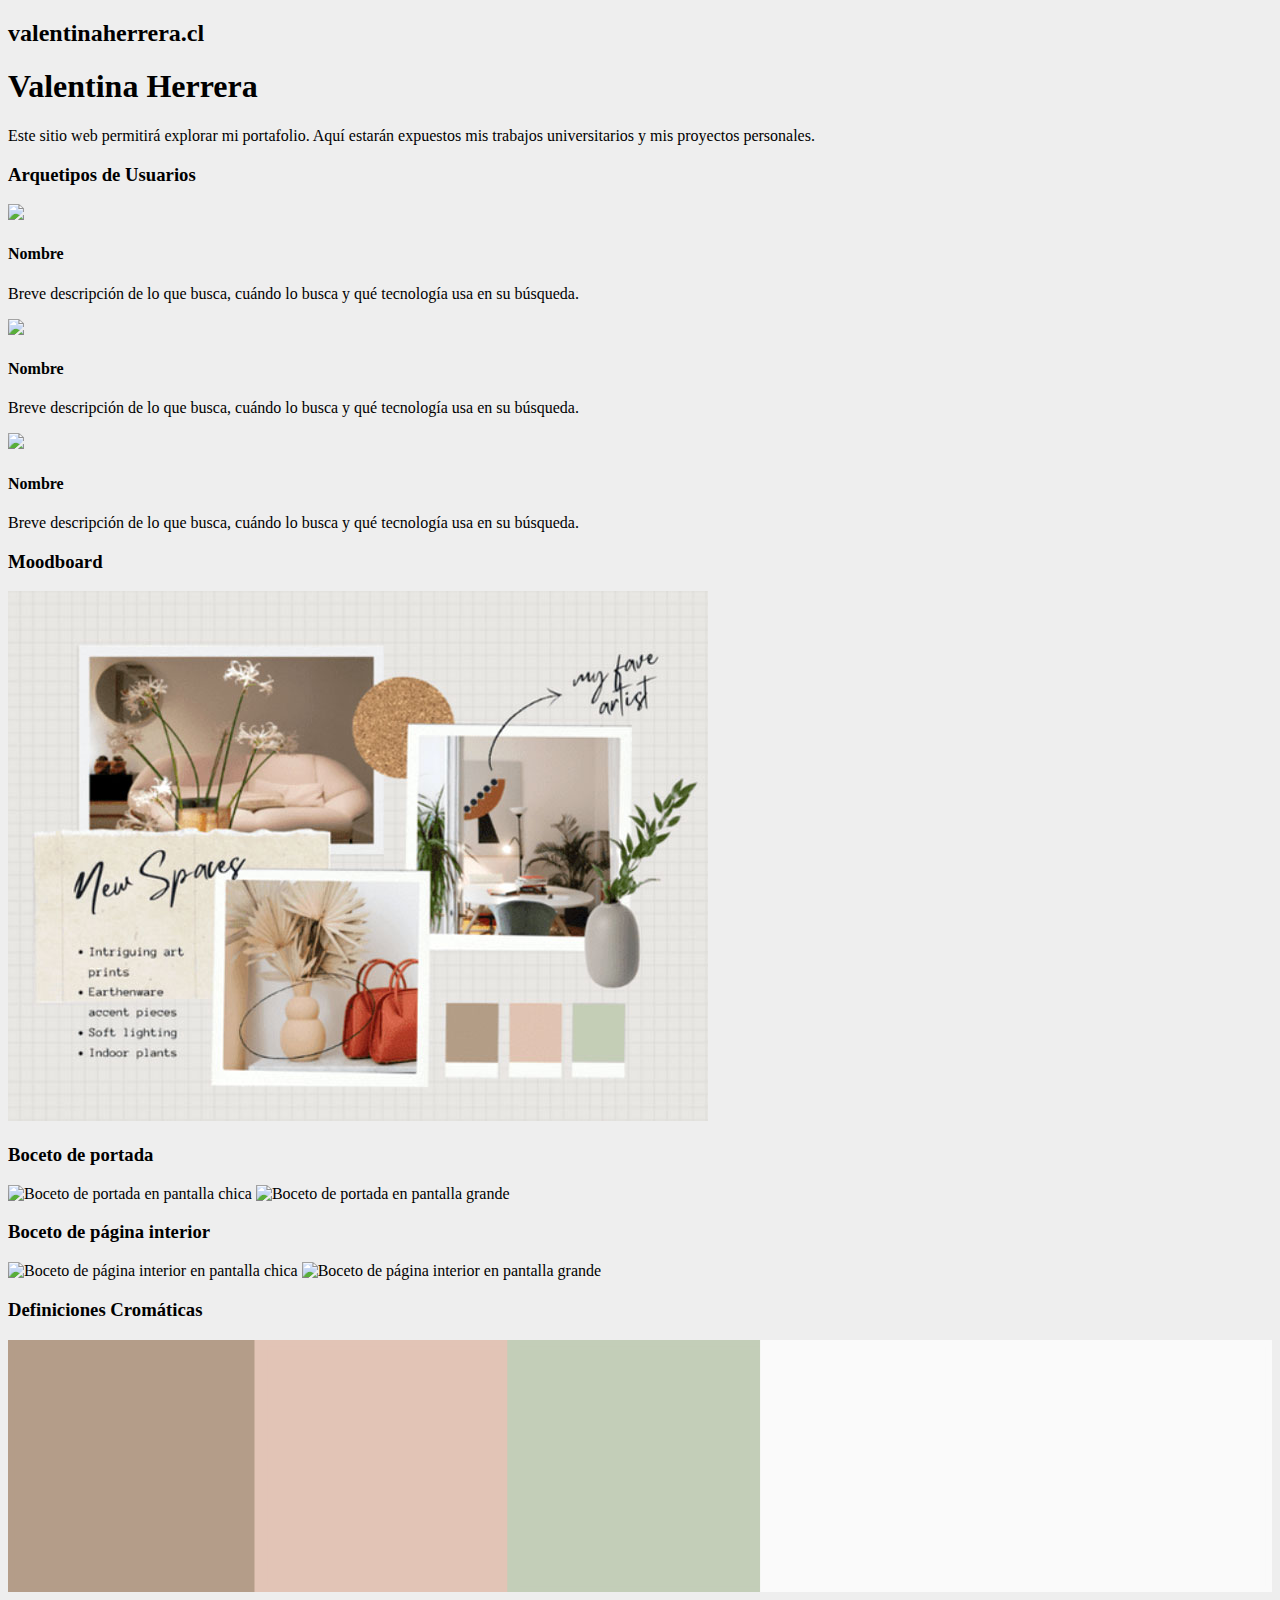
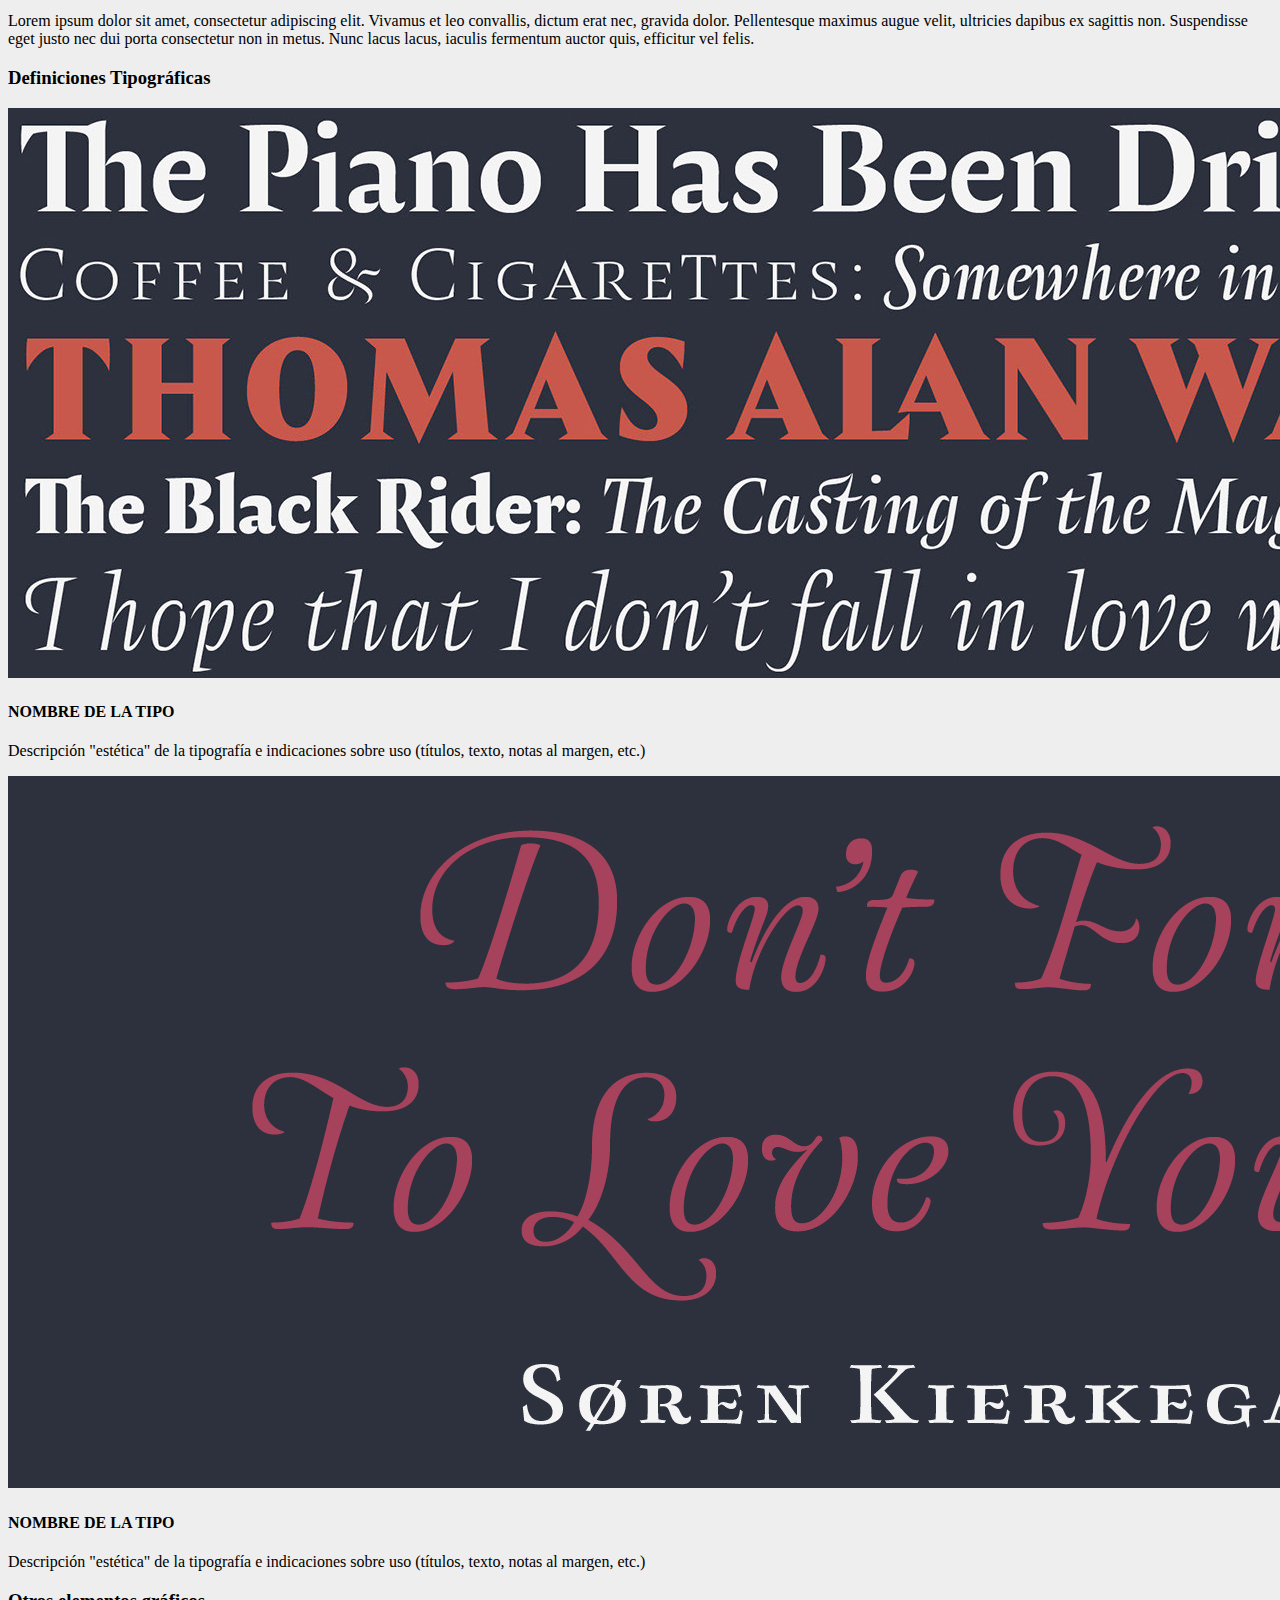
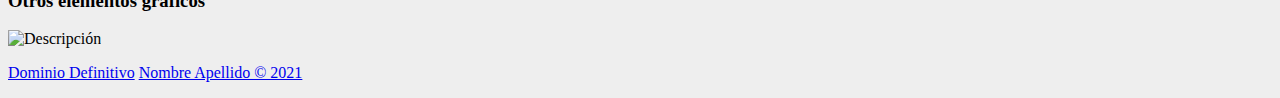
==== style-guide/index.html @ f2db7ea1 "Add files via upload" ====
<!DOCTYPE html>
<html lang="es">
    <head>
        <meta charset="utf-8" />
        <meta name="viewport" content="width=device-width, initial-scale=1, shrink-to-fit=no" />
        <link href="https://cdn.jsdelivr.net/npm/bootstrap@5.0.0-beta1/dist/css/bootstrap.min.css" rel="stylesheet" integrity="sha384-giJF6kkoqNQ00vy+HMDP7azOuL0xtbfIcaT9wjKHr8RbDVddVHyTfAAsrekwKmP1" crossorigin="anonymous" />
        <title>Style Guide | Dominio Definitivo</title>
        <link rel="preconnect" href="https://fonts.googleapis.com" />
        <link rel="preconnect" href="https://fonts.gstatic.com" crossorigin />
        <link href="https://fonts.googleapis.com/css2?family=Space+Grotesk:wght@400;700&display=swap" rel="stylesheet" />
        <style>
            :root {
                --bs-font-sans-serif: "Space Grotesk", sans-serif;
            }
            body {
                background: #eee;
                font-weight: 400;
            }
            p.lead {
                font-weight: 400;
            }
            h1,
            h2,
            h3,
            h3,
            h5,
            h6 {
                font-weight: 700;
            }
            .card {
                border: none;
            }
        </style>
    </head>
    <body>
        <header class="container">
            <div class="row pt-5">
                <div class="col-sm-11 col-md-10 col-lg-9 col-xl-8 col-xxl-7 mx-auto">
                    <h2 class="text-center">valentinaherrera.cl</h2>
                    <h1 class="text-center mt-3 mb-5">Valentina Herrera</h1>
                    <p class="lead text-center">Este sitio web permitirá explorar mi portafolio. Aquí estarán expuestos mis trabajos universitarios y mis proyectos personales.</p>
                </div>
            </div>
        </header>

        <main class="container">
            <div class="row pt-3 pb-5">
                <div class="col-sm-11 col-md-10 col-lg-9 col-xl-8 col-xxl-7 mx-auto">
                    <h3 class="text-center my-5">Arquetipos de Usuarios</h3>
                    <div class="row">
                        <div class="col-sm-4 text-center">
                            <img src="img/proto-persona-1.png" class="rounded-circle w-75 mb-3" />
                            <h4 class="fs-5">Nombre</h4>
                            <p>Breve descripción de lo que busca, cuándo lo busca y qué tecnología usa en su búsqueda.</p>
                        </div>
                        <div class="col-sm-4 text-center">
                            <img src="img/proto-persona-2.png" class="rounded-circle w-75 mb-3" />
                            <h4 class="fs-5">Nombre</h4>
                            <p>Breve descripción de lo que busca, cuándo lo busca y qué tecnología usa en su búsqueda.</p>
                        </div>
                        <div class="col-sm-4 text-center">
                            <img src="img/proto-persona-3.png" class="rounded-circle w-75 mb-3" />
                            <h4 class="fs-5">Nombre</h4>
                            <p>Breve descripción de lo que busca, cuándo lo busca y qué tecnología usa en su búsqueda.</p>
                        </div>
                    </div>

                    <h3 class="text-center mt-5 mb-4">Moodboard</h3>

                    <img src="img/moodboard.jpg" class="w-100 border border-light border-4" alt="Describa el Mood en el Board" />

                    <h3 class="text-center mt-5 mb-4">Boceto de portada</h3>

                    <img src="img/boceto.png" class="w-100 d-md-none" alt="Boceto de portada en pantalla chica" />
                    <img src="img/boceto-lg.png" class="w-100 d-none d-md-block" alt="Boceto de portada en pantalla grande" />

                    <h3 class="text-center mt-5 mb-4">Boceto de página interior</h3>

                    <img src="img/boceto.png" class="w-100 d-md-none" alt="Boceto de página interior en pantalla chica" />
                    <img src="img/boceto-lg.png" class="w-100 d-none d-md-block" alt="Boceto de página interior en pantalla grande" />
                </div>
            </div>
        </main>

        <aside class="container-fluid bg-white">
            <div class="row py-5">
                <div class="col-sm-11 mx-auto py-3">
                    <!--LA PALETA CROMÁTICA-->
                    <h3 class="text-center">Definiciones Cromáticas</h3>
                    <!--Esto se define más abajo, en línea 148-->
                    <svg xmlns="http://www.w3.org/2000/svg" viewBox="0 0 100 20" class="shadow-sm my-3">
                        <g id="colores"></g>
                    </svg>
                    <p class="mx-5">
                        Lorem ipsum dolor sit amet, consectetur adipiscing elit. Vivamus et leo convallis, dictum erat nec, gravida dolor. Pellentesque maximus augue velit, ultricies dapibus ex sagittis non. Suspendisse eget justo nec dui
                        porta consectetur non in metus. Nunc lacus lacus, iaculis fermentum auctor quis, efficitur vel felis.
                    </p>
                    <!--LAS FUENTES TIPOGRÁFICAS-->
                    <h3 class="text-center pt-5 pb-1">Definiciones Tipográficas</h3>
                    <div class="row my-2 g-3">
                        <!-- PRIMERA FUENTE DEBE ESTAR DISPONIBLE EN GOOGLE FONTS-->
                        <!--https://fonts.google.com/ -->
                        <div class="col-md-6">
                            <div class="card shadow-sm">
                                <img src="img/tipo-1.jpg" class="card-img-top" alt="Nombre de la tipo" />
                                <div class="card-body">
                                    <h4 class="card-title">NOMBRE DE LA TIPO</h4>
                                    <p class="card-text">Descripción "estética" de la tipografía e indicaciones sobre uso (títulos, texto, notas al margen, etc.)</p>
                                </div>
                            </div>
                        </div>
                        <!-- SEGUNDA FUENTE TAMBIÉN DEBE ESTAR DISPONIBLE EN GOOGLE FONTS-->
                        <!--https://fonts.google.com/ -->
                        <div class="col-md-6">
                            <div class="card shadow-sm">
                                <img src="img/tipo-2.jpg" class="card-img-top" alt="Nombre de la tipo" />
                                <div class="card-body">
                                    <h4 class="card-title">NOMBRE DE LA TIPO</h4>
                                    <p class="card-text">Descripción "estética" de la tipografía e indicaciones sobre uso (títulos, texto, notas al margen, etc.)</p>
                                </div>
                            </div>
                        </div>
                    </div>
                    <!--EXTRA-->
                    <!--Busque "Style Guide UI" en Google, y agregue en este espacio aquello que considera que falta entre lo solicitado-->
                    <h3 class="text-center pt-5 pb-1">Otros elementos gráficos</h3>
                    <img src="img/extra.png" class="w-100 shadow-sm" alt="Descripción" />
                </div>
            </div>
        </aside>

        <footer class="container-fluid bg-light text-black-50">
            <div class="row py-3">
                <div class="col-12">
                    <p class="d-flex justify-content-between small p-1 m-0">
                        <!--reemplaza el # que sigue con el dominio definitivo-->
                        <a href="#">Dominio Definitivo</a>
                        <!--reemplaza el # que sigue con vínculo a tu propio GitHub-->
                        <a href="#" class="d-none d-lg-inline">Nombre Apellido © 2021</a>
                    </p>
                </div>
            </div>
        </footer>

        <script>
            // Reemplaza los colores dentro del paréntesis cuadrado, respetando las comillas.
            // Si necesitas que un color ocupe más espacio en la paleta: debes repetirlo.
            var colores = ["#B49D89", "#E2C4B6", "#C3CEB8", "#FAFAFA", "#FAFAFA"];
            // No reemplaces nada de lo que sigue.
            var n = colores.length;
            var w = 100 / n;
            for (var x = 0; x < n; x++) {
                document.getElementById("colores").innerHTML += '<rect width="' + w + '" height="20" x="' + x * w + '" y="0" fill="' + colores[x] + '" stroke="' + colores[x] + '"/>';
            }
        </script>
    </body>
</html>
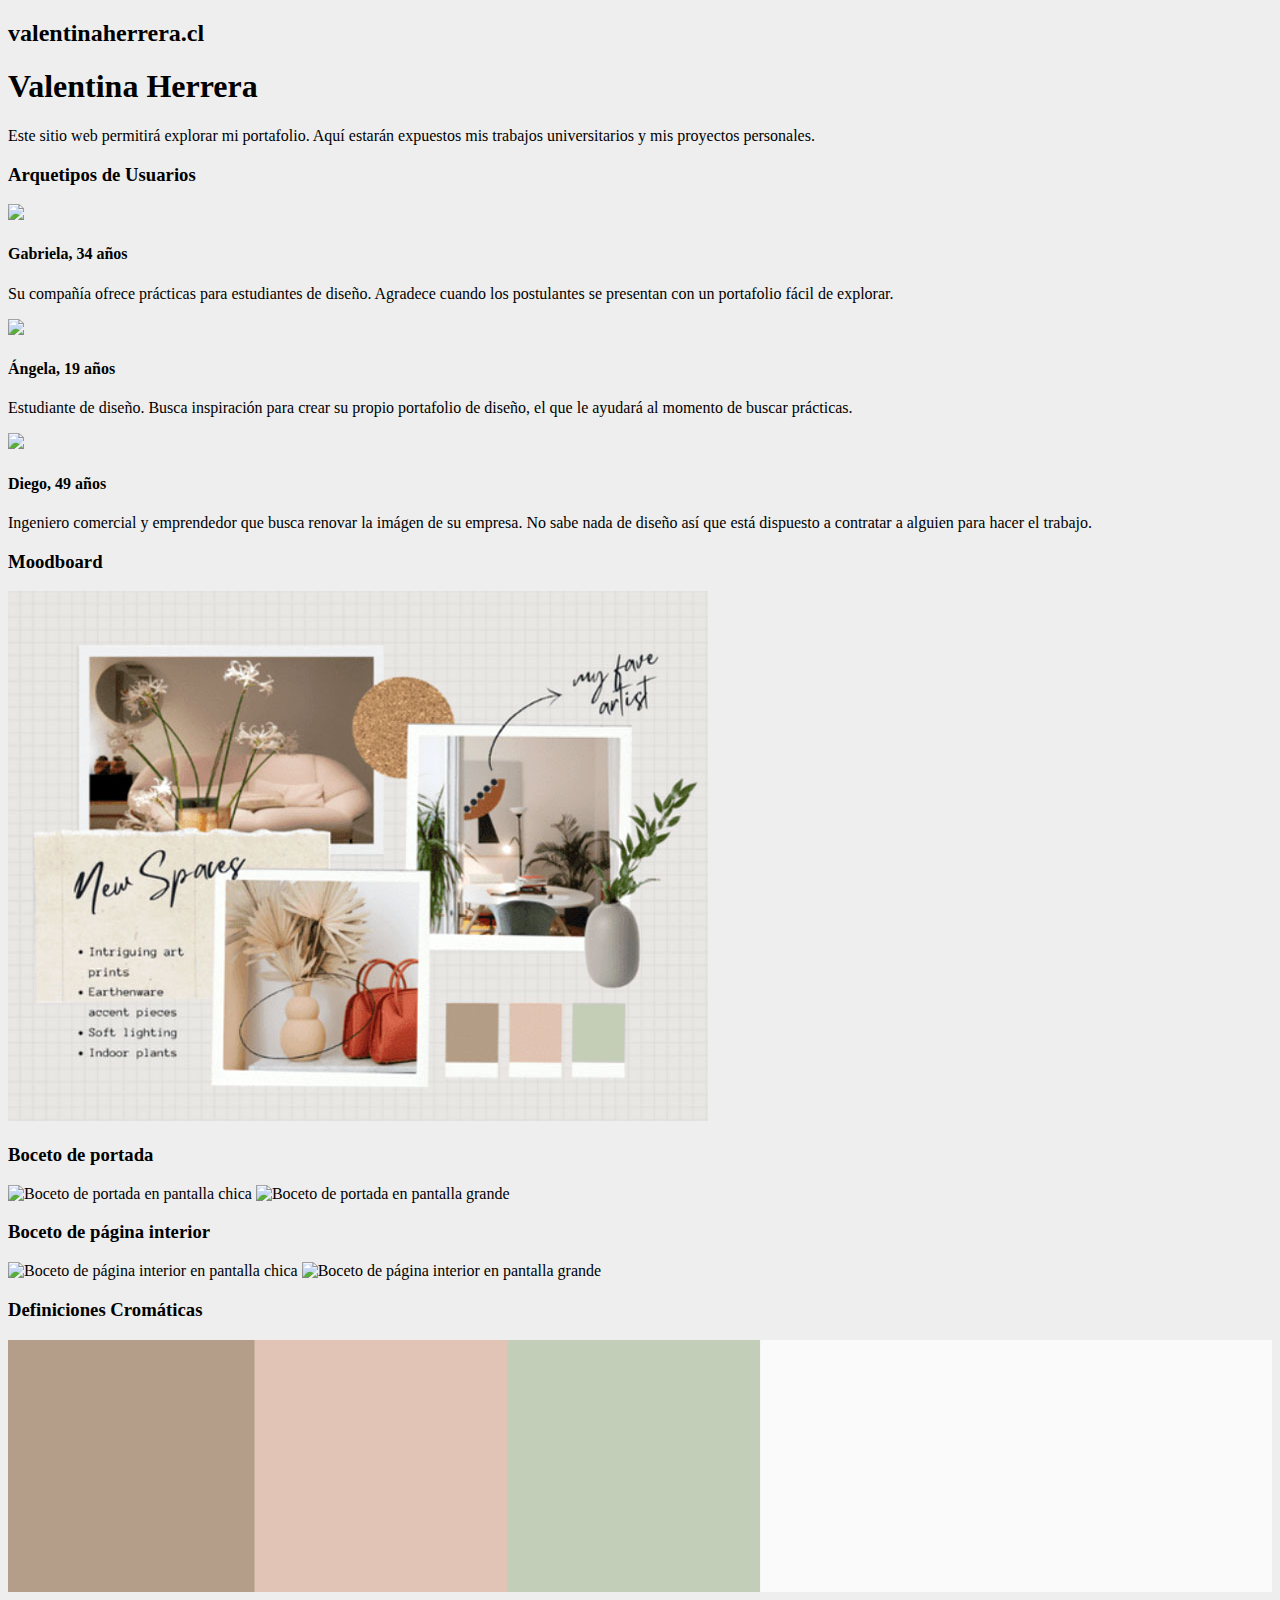
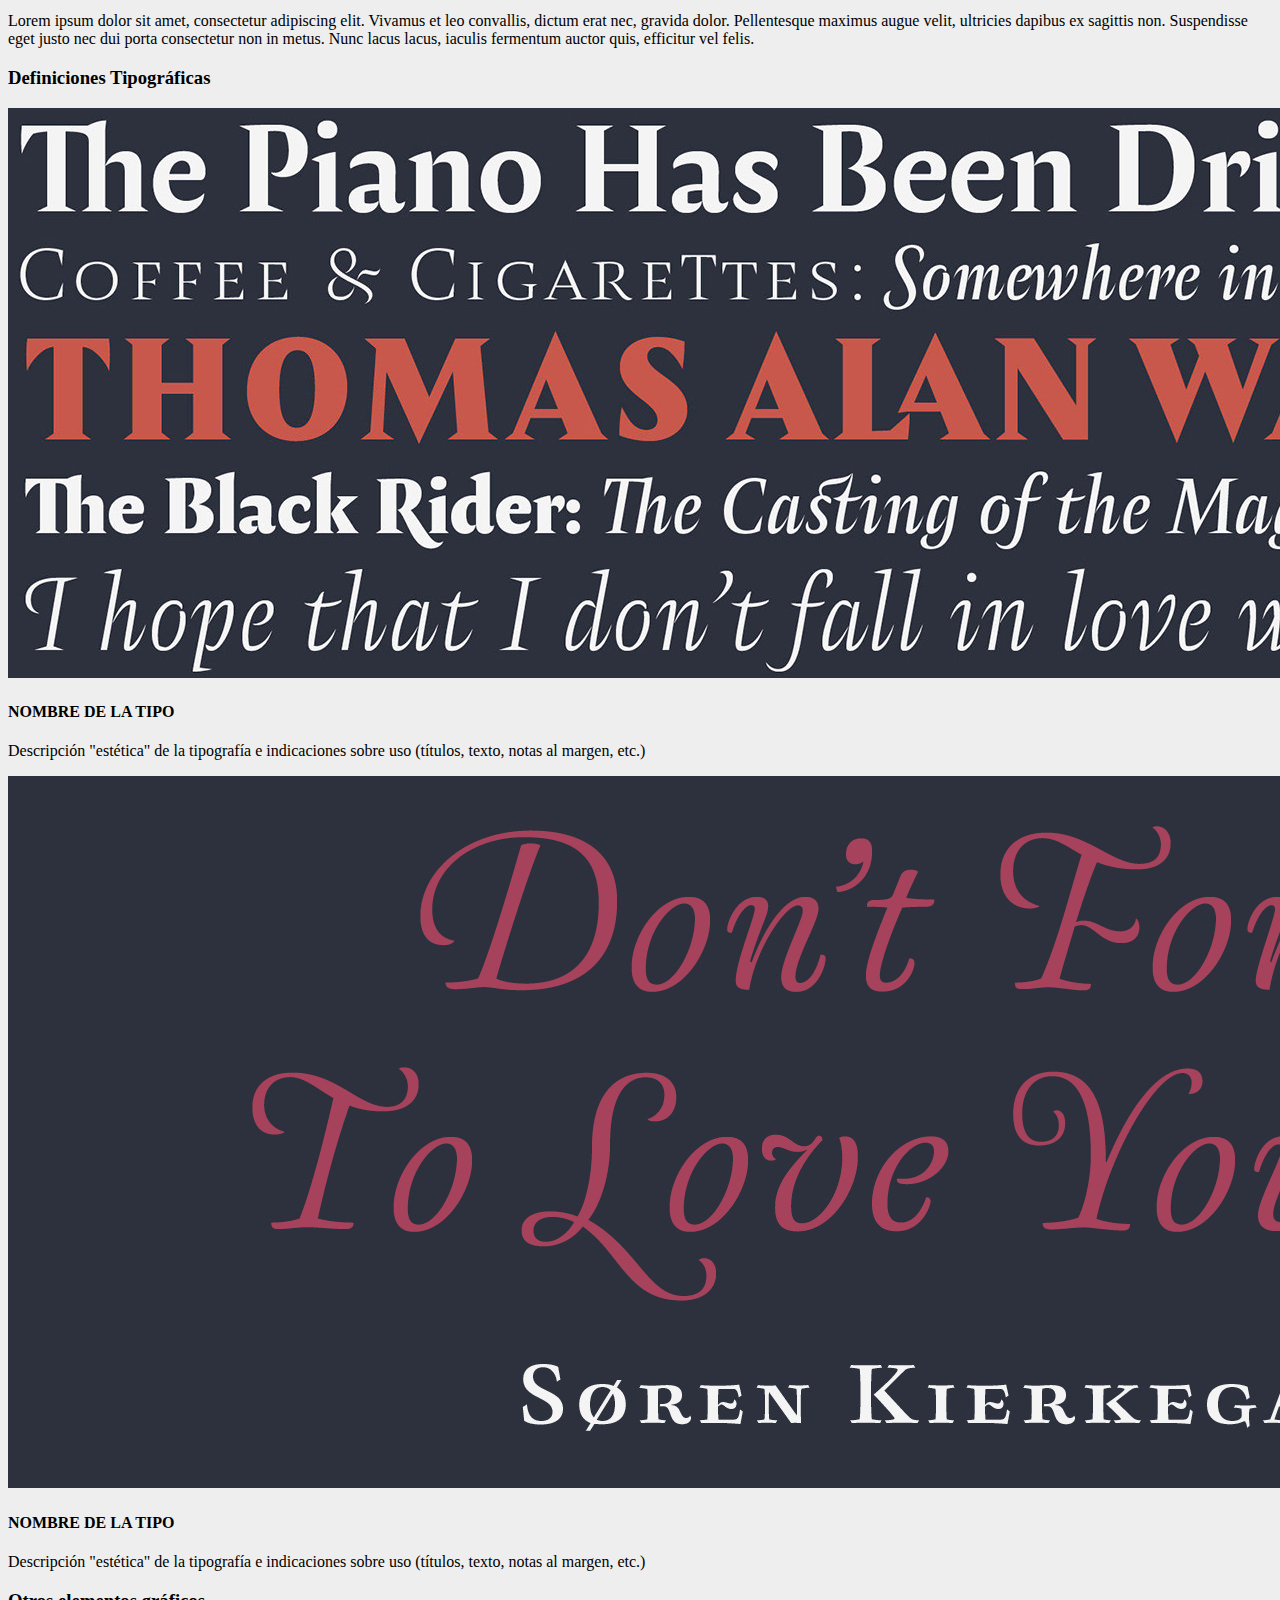
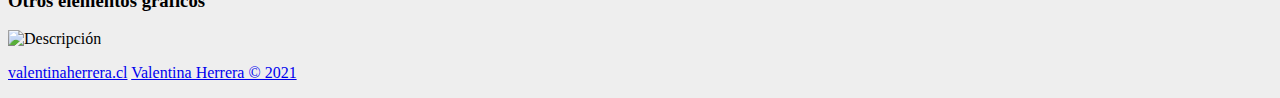
==== commit 7fb394ba: "Add files via upload" ====
--- a/style-guide/index.html
+++ b/style-guide/index.html
@@ -49,19 +49,19 @@
                     <h3 class="text-center my-5">Arquetipos de Usuarios</h3>
                     <div class="row">
                         <div class="col-sm-4 text-center">
-                            <img src="img/proto-persona-1.png" class="rounded-circle w-75 mb-3" />
-                            <h4 class="fs-5">Nombre</h4>
-                            <p>Breve descripción de lo que busca, cuándo lo busca y qué tecnología usa en su búsqueda.</p>
+                            <img src="img/proto-persona-1.png" class="rounded-circle w-75 mb-4" />
+                            <h4 class="fs-5">Gabriela, 34 años</h4>
+                            <p>Su compañía ofrece prácticas para estudiantes de diseño. Agradece cuando los postulantes se presentan con un portafolio fácil de explorar.</p>
                         </div>
                         <div class="col-sm-4 text-center">
-                            <img src="img/proto-persona-2.png" class="rounded-circle w-75 mb-3" />
-                            <h4 class="fs-5">Nombre</h4>
-                            <p>Breve descripción de lo que busca, cuándo lo busca y qué tecnología usa en su búsqueda.</p>
+                            <img src="img/proto-persona-2.png" class="rounded-circle w-75 mb-4" />
+                            <h4 class="fs-5">Ángela, 19 años</h4>
+                            <p>Estudiante de diseño. Busca inspiración para crear su propio portafolio de diseño, el que le ayudará al momento de buscar prácticas.</p>
                         </div>
                         <div class="col-sm-4 text-center">
-                            <img src="img/proto-persona-3.png" class="rounded-circle w-75 mb-3" />
-                            <h4 class="fs-5">Nombre</h4>
-                            <p>Breve descripción de lo que busca, cuándo lo busca y qué tecnología usa en su búsqueda.</p>
+                            <img src="img/proto-persona-3.png" class="rounded-circle w-75 mb-4" />
+                            <h4 class="fs-5">Diego, 49 años</h4>
+                            <p>Ingeniero comercial y emprendedor que busca renovar la imágen de su empresa. No sabe nada de diseño así que está dispuesto a contratar a alguien para hacer el trabajo.</p>
                         </div>
                     </div>
 
@@ -134,9 +134,9 @@
                 <div class="col-12">
                     <p class="d-flex justify-content-between small p-1 m-0">
                         <!--reemplaza el # que sigue con el dominio definitivo-->
-                        <a href="#">Dominio Definitivo</a>
+                        <a href="valentinaherrera.cl">valentinaherrera.cl</a>
                         <!--reemplaza el # que sigue con vínculo a tu propio GitHub-->
-                        <a href="#" class="d-none d-lg-inline">Nombre Apellido © 2021</a>
+                        <a href="https://github.com/vale-herrera" class="d-none d-lg-inline">Valentina Herrera © 2021</a>
                     </p>
                 </div>
             </div>
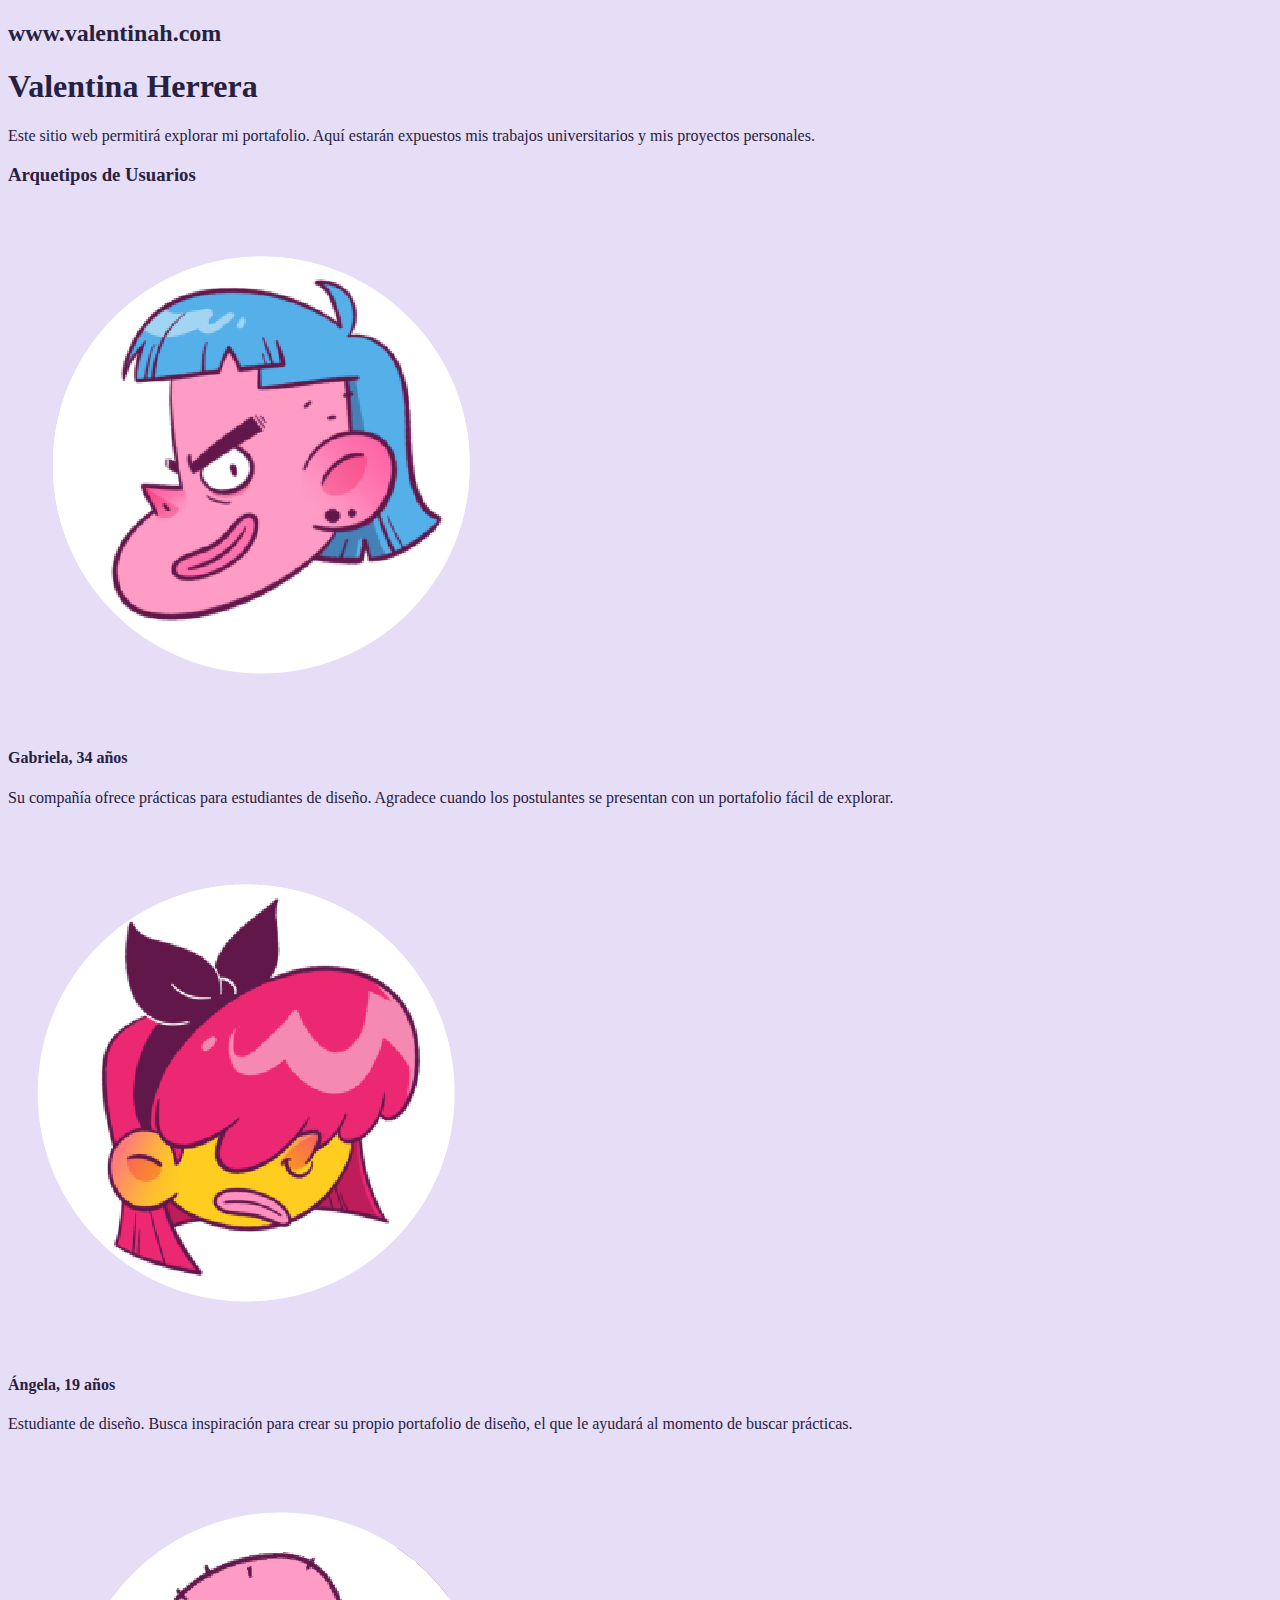
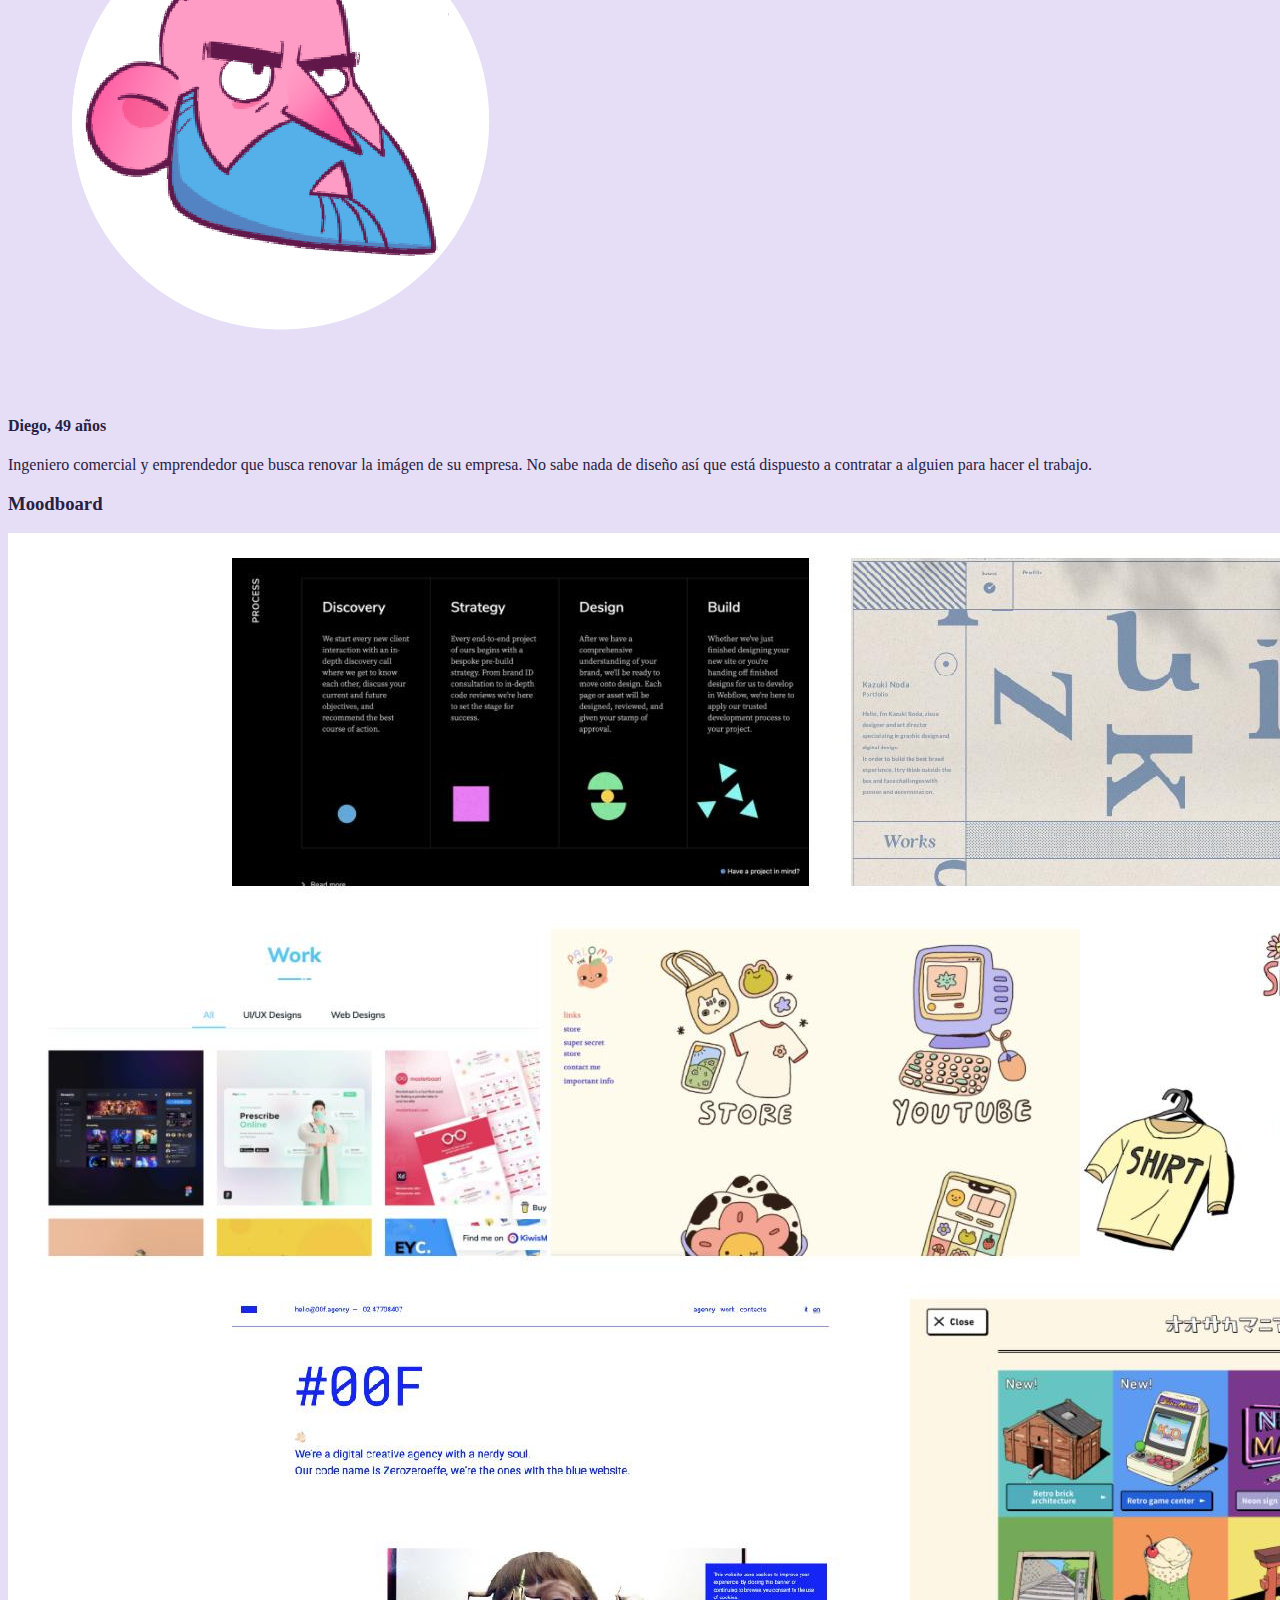
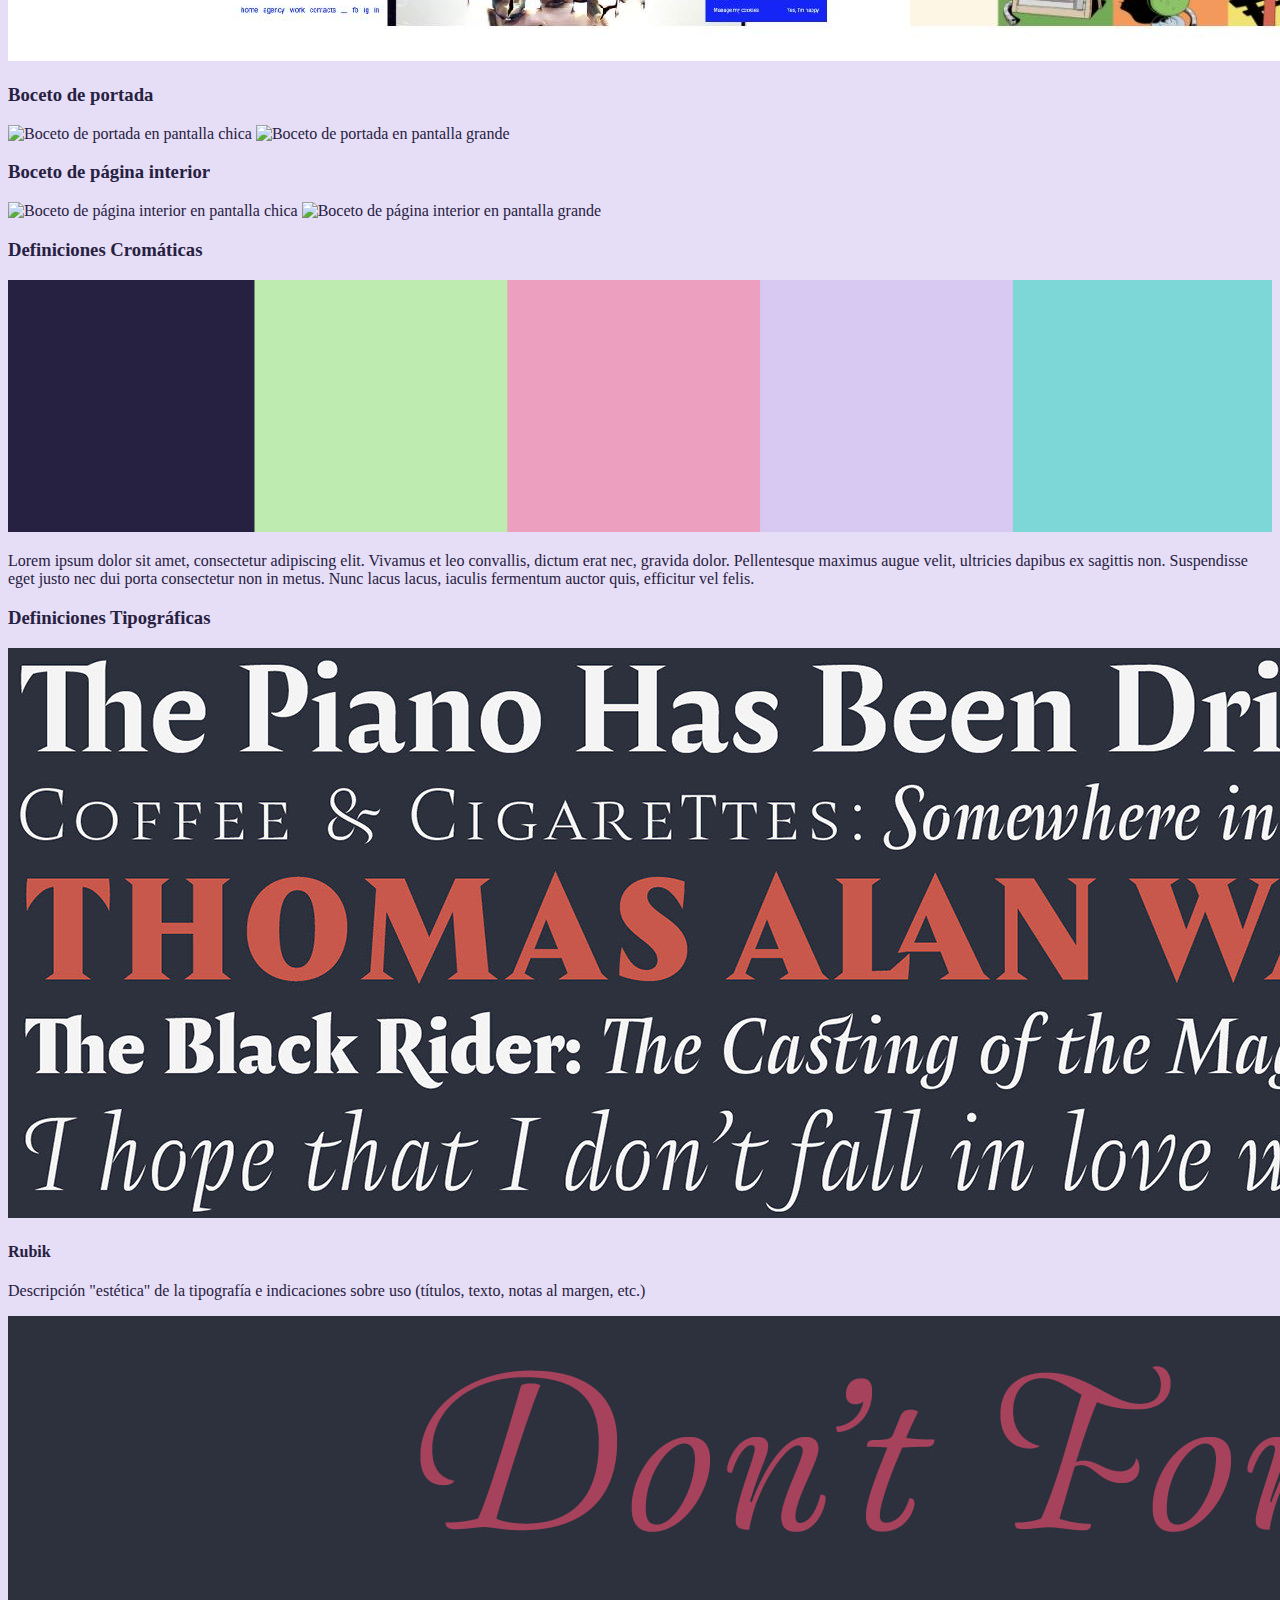
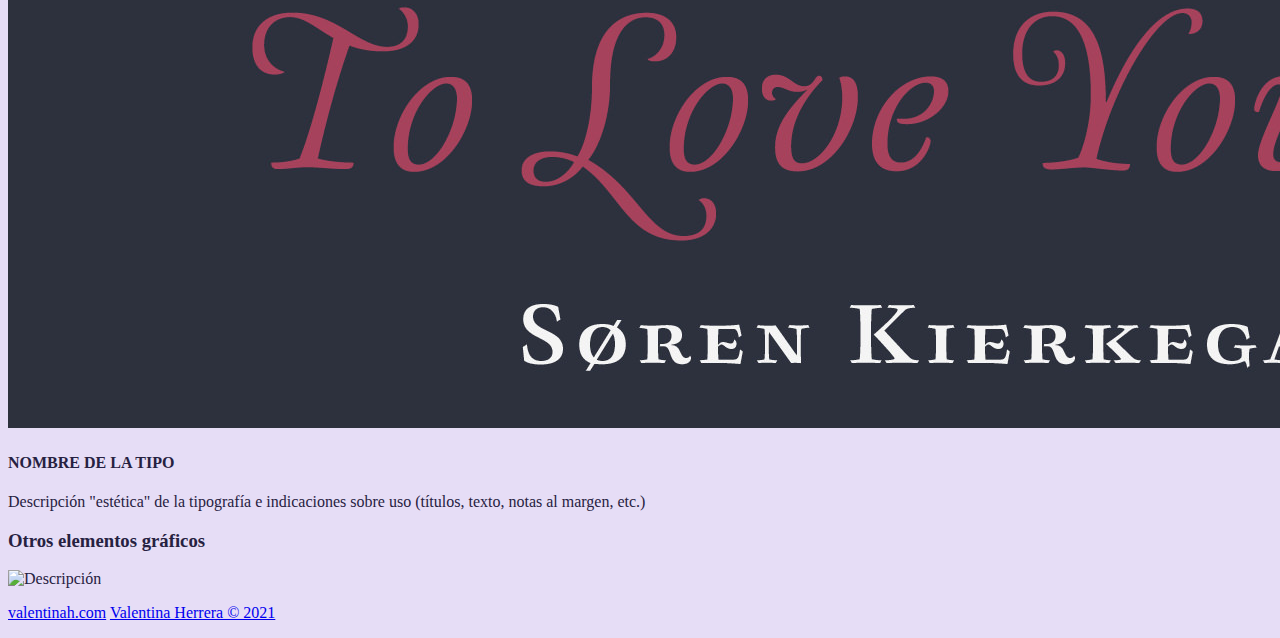
==== commit fe676b7a: "Add files via upload" ====
--- a/style-guide/index.html
+++ b/style-guide/index.html
@@ -13,8 +13,9 @@
                 --bs-font-sans-serif: "Space Grotesk", sans-serif;
             }
             body {
-                background: #eee;
+                background: #E6DDF6;
                 font-weight: 400;
+                color: #262141
             }
             p.lead {
                 font-weight: 400;
@@ -36,7 +37,7 @@
         <header class="container">
             <div class="row pt-5">
                 <div class="col-sm-11 col-md-10 col-lg-9 col-xl-8 col-xxl-7 mx-auto">
-                    <h2 class="text-center">valentinaherrera.cl</h2>
+                    <h2 class="text-center">www.valentinah.com</h2>
                     <h1 class="text-center mt-3 mb-5">Valentina Herrera</h1>
                     <p class="lead text-center">Este sitio web permitirá explorar mi portafolio. Aquí estarán expuestos mis trabajos universitarios y mis proyectos personales.</p>
                 </div>
@@ -49,7 +50,7 @@
                     <h3 class="text-center my-5">Arquetipos de Usuarios</h3>
                     <div class="row">
                         <div class="col-sm-4 text-center">
-                            <img src="img/proto-persona-1.png" class="rounded-circle w-75 mb-4" />
+                            <img src="img/proto-persona-1.png" class="rounded-circle w-75 mb-4"/> 
                             <h4 class="fs-5">Gabriela, 34 años</h4>
                             <p>Su compañía ofrece prácticas para estudiantes de diseño. Agradece cuando los postulantes se presentan con un portafolio fácil de explorar.</p>
                         </div>
@@ -104,7 +105,7 @@
                             <div class="card shadow-sm">
                                 <img src="img/tipo-1.jpg" class="card-img-top" alt="Nombre de la tipo" />
                                 <div class="card-body">
-                                    <h4 class="card-title">NOMBRE DE LA TIPO</h4>
+                                    <h4 class="card-title">Rubik</h4>
                                     <p class="card-text">Descripción "estética" de la tipografía e indicaciones sobre uso (títulos, texto, notas al margen, etc.)</p>
                                 </div>
                             </div>
@@ -134,7 +135,7 @@
                 <div class="col-12">
                     <p class="d-flex justify-content-between small p-1 m-0">
                         <!--reemplaza el # que sigue con el dominio definitivo-->
-                        <a href="valentinaherrera.cl">valentinaherrera.cl</a>
+                        <a href="valentinah.com">valentinah.com</a>
                         <!--reemplaza el # que sigue con vínculo a tu propio GitHub-->
                         <a href="https://github.com/vale-herrera" class="d-none d-lg-inline">Valentina Herrera © 2021</a>
                     </p>
@@ -145,7 +146,7 @@
         <script>
             // Reemplaza los colores dentro del paréntesis cuadrado, respetando las comillas.
             // Si necesitas que un color ocupe más espacio en la paleta: debes repetirlo.
-            var colores = ["#B49D89", "#E2C4B6", "#C3CEB8", "#FAFAFA", "#FAFAFA"];
+            var colores = ["#262141", "#BEEBAF", "#ED9FBF", "#D8C9F3", "#7DD7D7"];
             // No reemplaces nada de lo que sigue.
             var n = colores.length;
             var w = 100 / n;
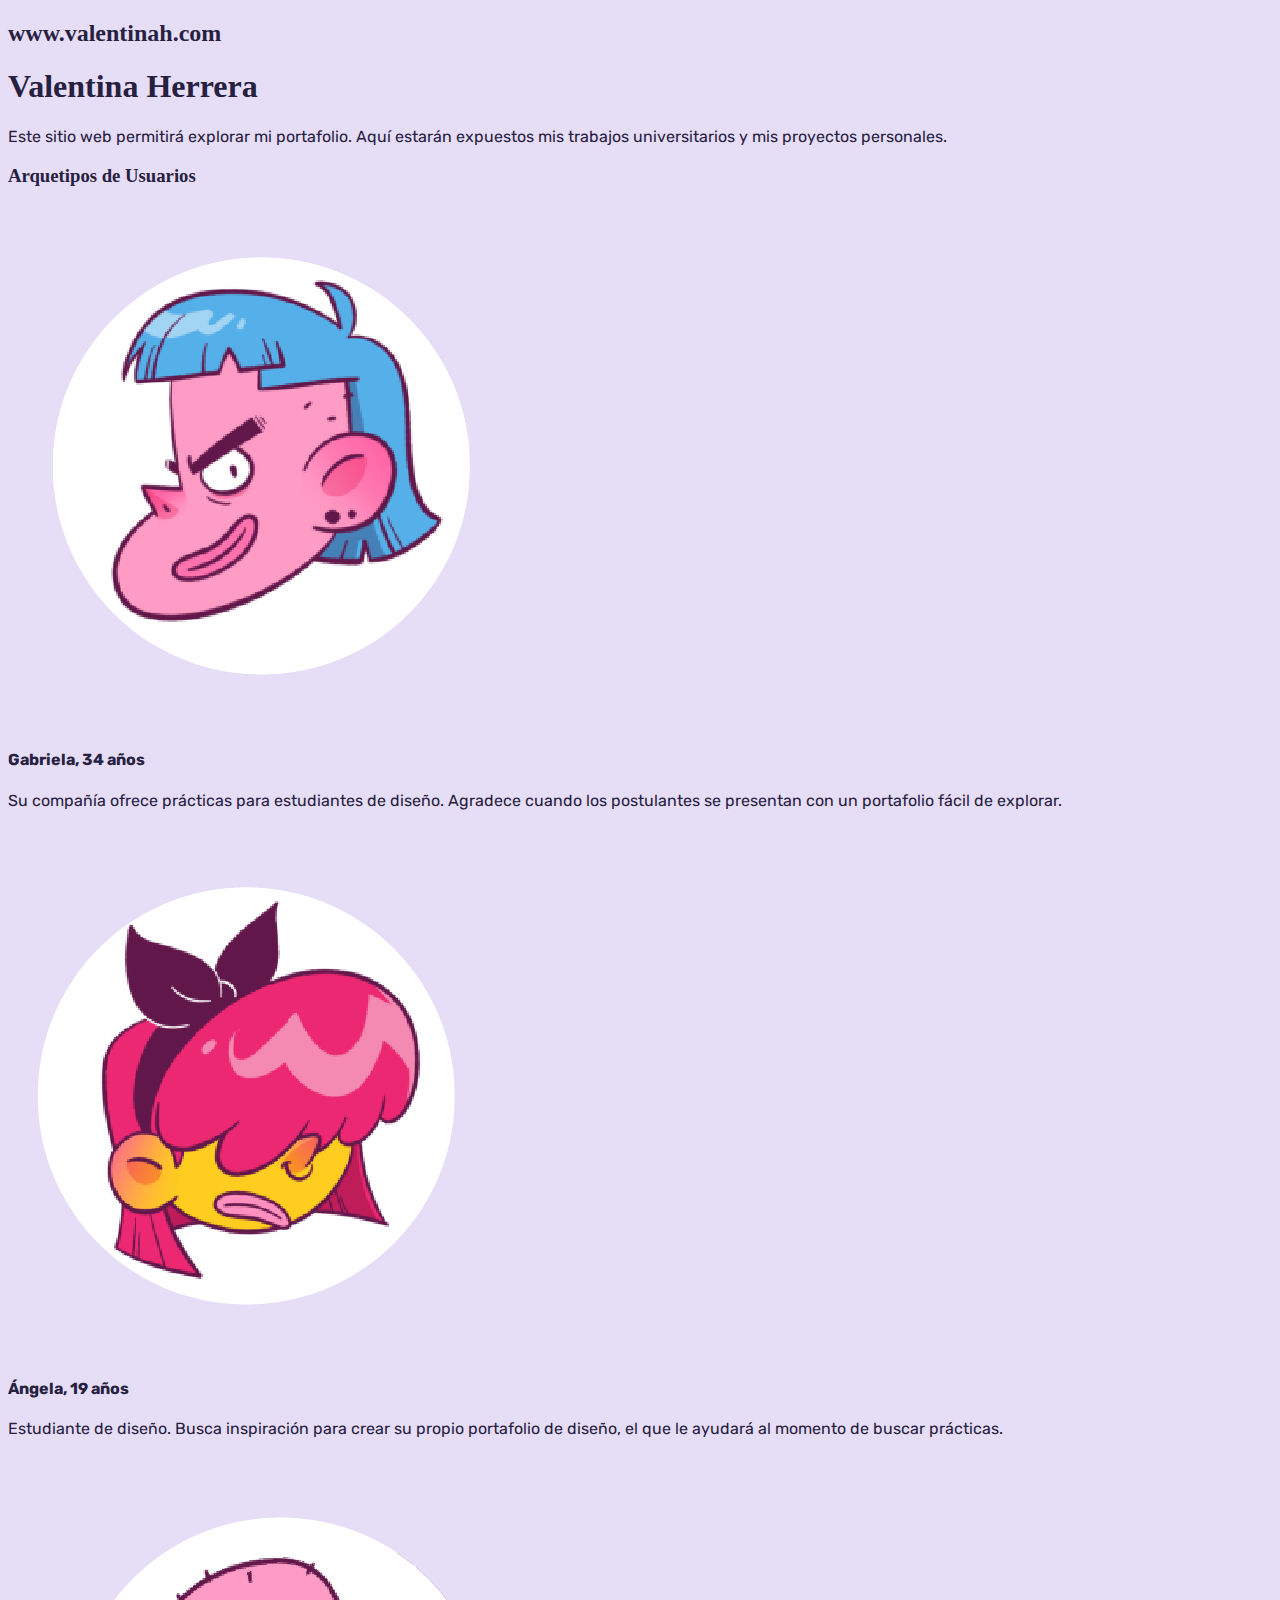
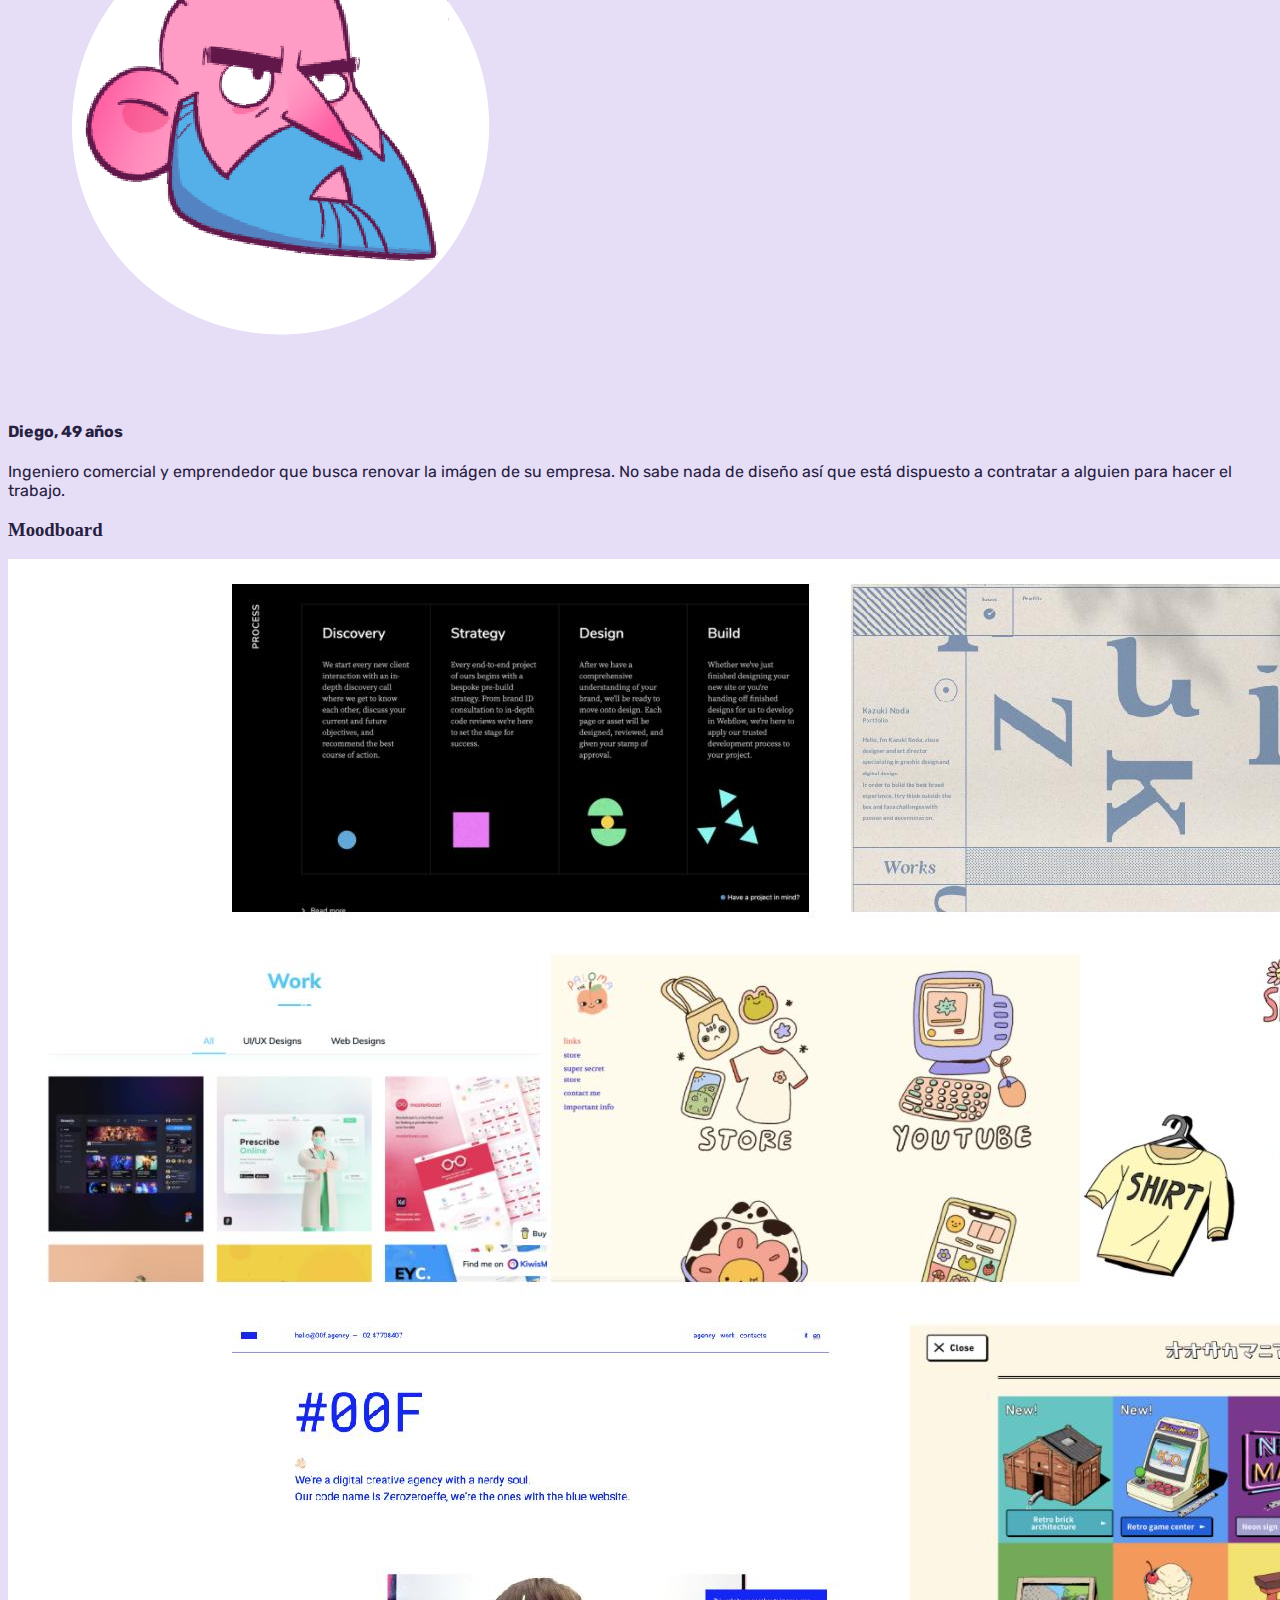
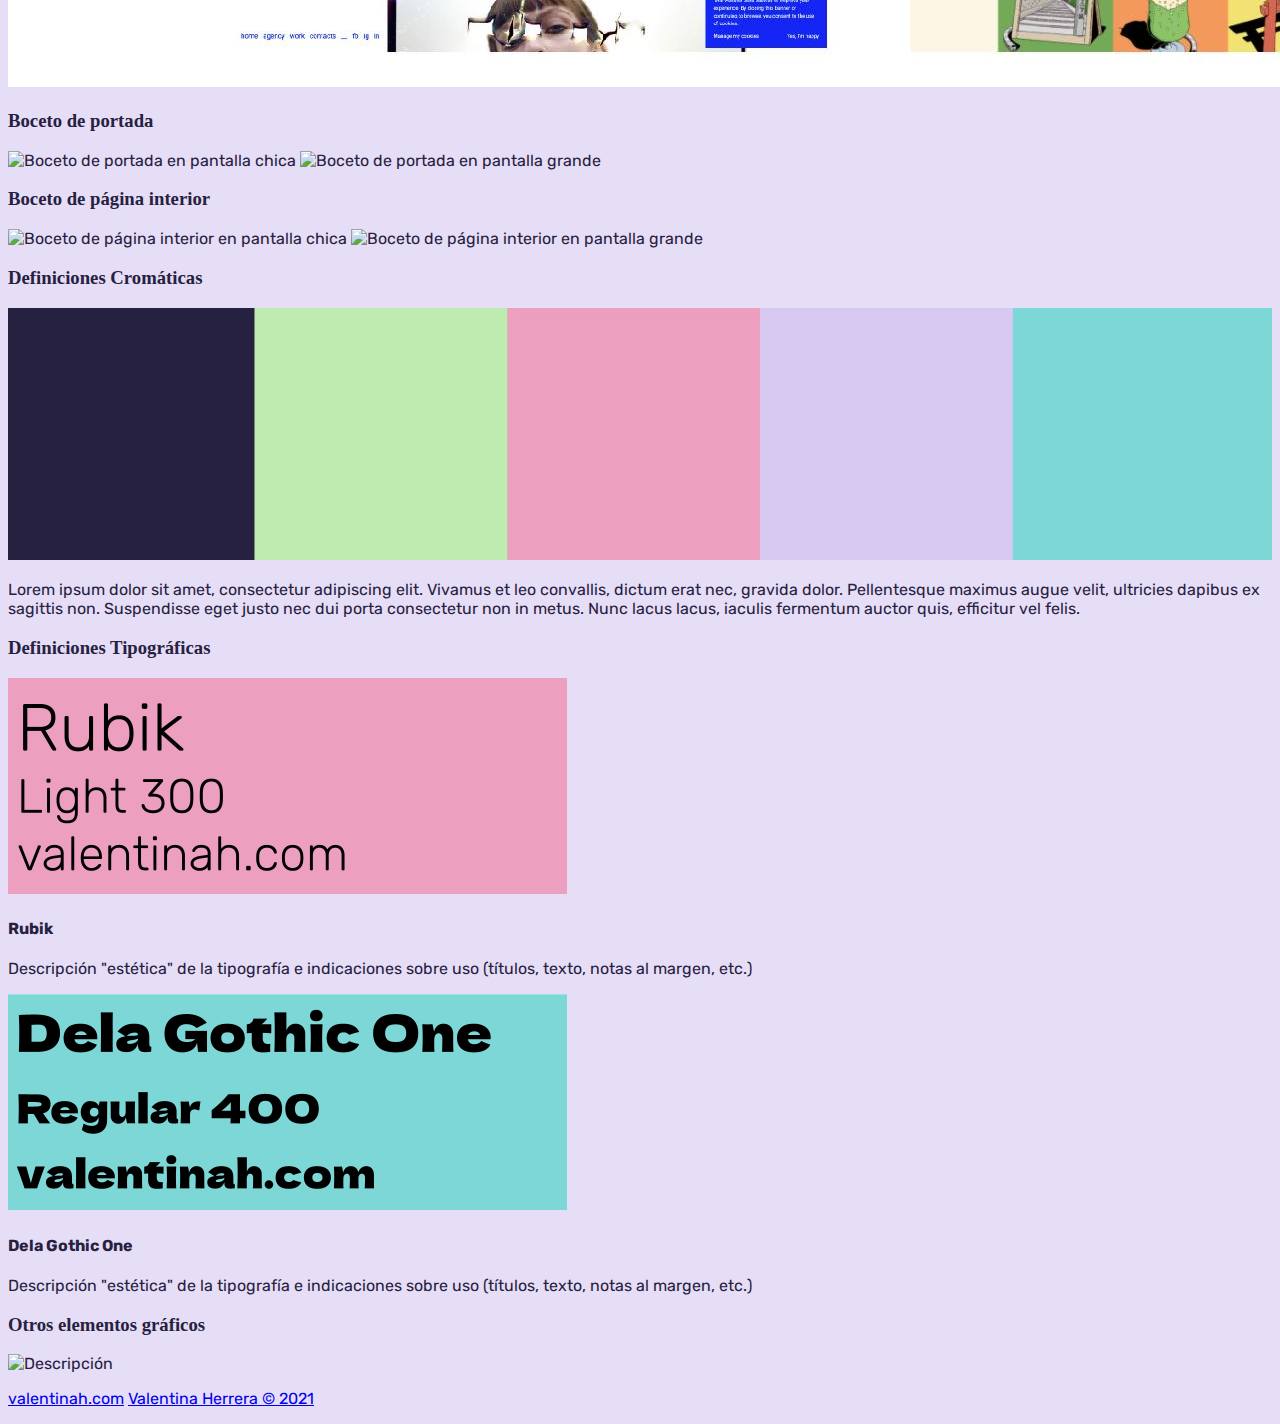
==== commit 42cb3795: "Add files via upload" ====
--- a/style-guide/index.html
+++ b/style-guide/index.html
@@ -8,6 +8,7 @@
         <link rel="preconnect" href="https://fonts.googleapis.com" />
         <link rel="preconnect" href="https://fonts.gstatic.com" crossorigin />
         <link href="https://fonts.googleapis.com/css2?family=Space+Grotesk:wght@400;700&display=swap" rel="stylesheet" />
+        <link href="https://fonts.googleapis.com/css2?family=Rubik:wght@300&display=swap" rel="stylesheet">
         <style>
             :root {
                 --bs-font-sans-serif: "Space Grotesk", sans-serif;
@@ -15,7 +16,8 @@
             body {
                 background: #E6DDF6;
                 font-weight: 400;
-                color: #262141
+                color: #262141;
+                font-family: 'Rubik', sans-serif;
             }
             p.lead {
                 font-weight: 400;
@@ -27,6 +29,7 @@
             h5,
             h6 {
                 font-weight: 700;
+                font-family: 'Dela Gothic One', cursive;
             }
             .card {
                 border: none;
@@ -103,7 +106,7 @@
                         <!--https://fonts.google.com/ -->
                         <div class="col-md-6">
                             <div class="card shadow-sm">
-                                <img src="img/tipo-1.jpg" class="card-img-top" alt="Nombre de la tipo" />
+                                <img src="img/rubik.png" class="card-img-top" alt="Nombre de la tipo" />
                                 <div class="card-body">
                                     <h4 class="card-title">Rubik</h4>
                                     <p class="card-text">Descripción "estética" de la tipografía e indicaciones sobre uso (títulos, texto, notas al margen, etc.)</p>
@@ -114,9 +117,9 @@
                         <!--https://fonts.google.com/ -->
                         <div class="col-md-6">
                             <div class="card shadow-sm">
-                                <img src="img/tipo-2.jpg" class="card-img-top" alt="Nombre de la tipo" />
+                                <img src="img/delagothic.png" class="card-img-top" alt="Nombre de la tipo" />
                                 <div class="card-body">
-                                    <h4 class="card-title">NOMBRE DE LA TIPO</h4>
+                                    <h4 class="card-title">Dela Gothic One</h4>
                                     <p class="card-text">Descripción "estética" de la tipografía e indicaciones sobre uso (títulos, texto, notas al margen, etc.)</p>
                                 </div>
                             </div>
